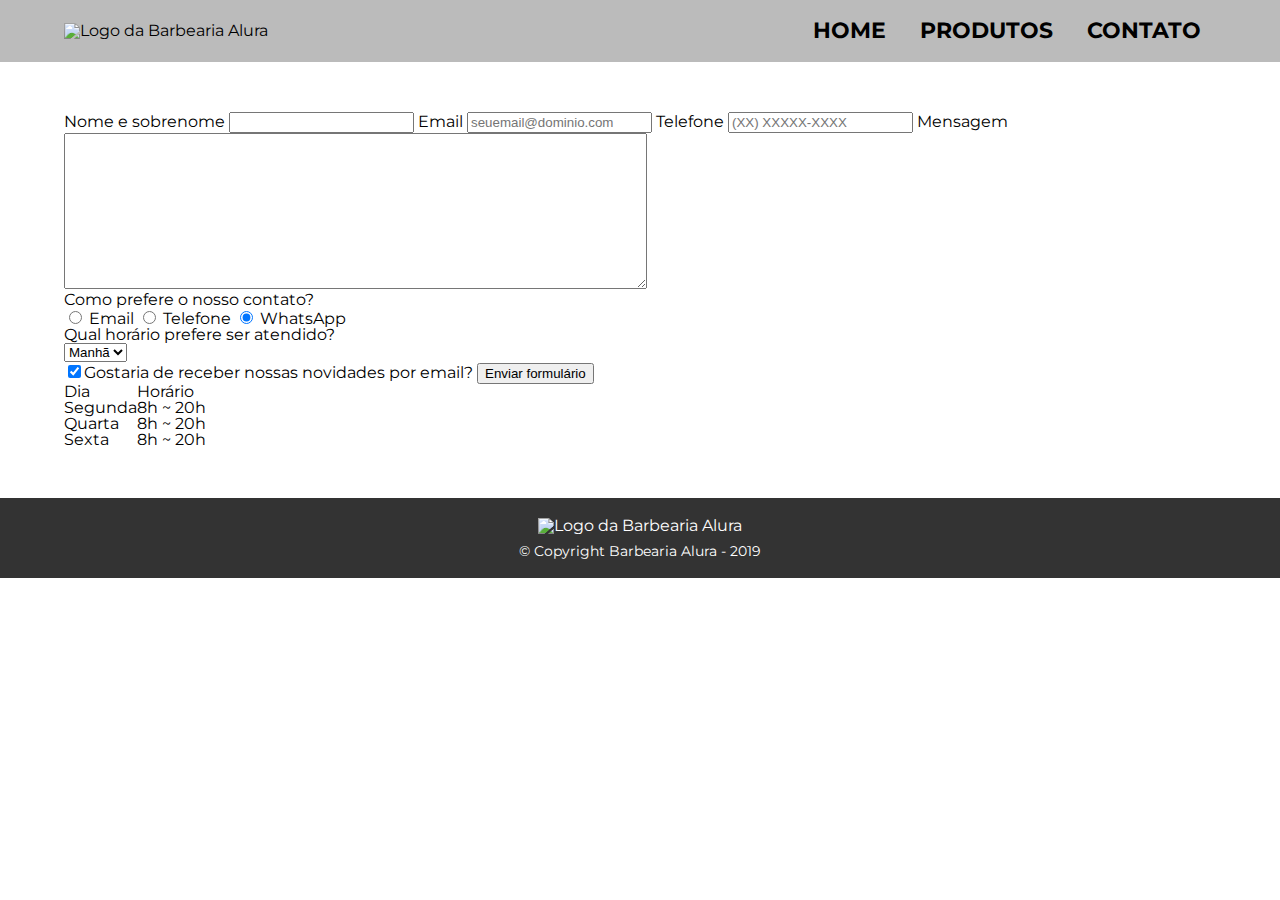
==== Toca do musico/Toca-do-musico-main/Toca-do-musico/Barbearia final_Nycolas e Gabriel Rossa/contato.html @ da58e8ff "Add files via upload" ====
<!DOCTYPE html>
<html>
	<head>
		<meta charset="UTF-8">
		<title>Contato - Barbearia Alura</title>
		<meta name="viewport" content="width=device-width">
		<link rel="stylesheet" href="reset.css">
		<link rel="stylesheet" href="style.css">
		<link href="https://fonts.googleapis.com/css?family=Montserrat&display=swap" rel="stylesheet">
	</head>
	<body>
		<header>
			<div class="caixa">
				<h1><img src="logo.png" alt="Logo da Barbearia Alura"></h1>

				<nav>
					<ul>
						<li><a href="index.html">Home</a></li>
						<li><a href="produtos.html">Produtos</a></li>
						<li><a href="contato.html">Contato</a></li>
					</ul>
				</nav>
			</div>
		</header>

		<main>
			<form>
				<label for="nomesobrenome">Nome e sobrenome</label>
				<input type="text" id="nomesobrenome" class="input-padrao" required>

				<label for="email">Email</label>
				<input type="email" id="email" class="input-padrao" required placeholder="seuemail@dominio.com">

				<label for="telefone">Telefone</label>
				<input type="tel" id="telefone" class="input-padrao" required placeholder="(XX) XXXXX-XXXX">

				<label for="mensagem">Mensagem</label>
				<textarea cols="70" rows="10" id="mensagem" class="input-padrao" required></textarea>

				<fieldset>
					<legend>Como prefere o nosso contato?</legend>
					<label for="radio-email"><input type="radio" name="contato" value="email" id="radio-email"> Email</label>
					
					<label for="radio-telefone"><input type="radio" name="contato" value="telefone" id="radio-telefone"> Telefone</label>
					
					<label for="radio-whatsapp"><input type="radio" name="contato" value="whatsapp" id="radio-whatsapp" checked> WhatsApp</label>
				</fieldset>

				<fieldset>
					<legend>Qual horário prefere ser atendido?</legend>
					<select>
						<option>Manhã</option>
						<option>Tarde</option>
						<option>Noite</option>
					</select>
				</fieldset>

				<label class="checkbox"><input type="checkbox" checked>Gostaria de receber nossas novidades por email?</label>

				<input type="submit" value="Enviar formulário" class="enviar">
			</form>

			<table>
				<tr>
					<td>Dia</td>
					<td>Horário</td>
				</tr>
				<tr>
					<td>Segunda</td>
					<td>8h ~ 20h</td>
				</tr>
				<tr>
					<td>Quarta</td>
					<td>8h ~ 20h</td>
				</tr>
				<tr>
					<td>Sexta</td>
					<td>8h ~ 20h</td>
				</tr>
			</table>
		</main>

		<footer>
			<img src="logo-branco.png" alt="Logo da Barbearia Alura">
			<p class="copyright">&copy; Copyright Barbearia Alura - 2019</p>
		</footer>
	</body>
</html>
---- Toca do musico/Toca-do-musico-main/Toca-do-musico/Barbearia final_Nycolas e Gabriel Rossa/style.css ----
body {
    font-family: 'Montserrat', sans-serif;
    margin: 0;
    padding: 0;
}

header {
    background: #BBBBBB;
    padding: 20px 0;
}

.caixa {
    width: 90%;
    margin: 0 auto;
    display: flex;
    justify-content: space-between;
    align-items: center;
}

nav ul {
    list-style-type: none;
    margin: 0;
    padding: 0;
}

nav li {
    display: inline;
    margin: 0 15px;
}

nav a {
    text-transform: uppercase;
    color: #000000;
    font-weight: bold;
    font-size: 22px;
    text-decoration: none;
}

nav a:hover {
    color: #C78C19;
    text-decoration: underline;
}

main {
    width: 90%;
    margin: 0 auto;
    padding: 50px 0;
}

.produtos {
    list-style: none;
    padding: 0;
    display: flex;
    flex-wrap: wrap;
    justify-content: space-around;
}

.produtos li {
    text-align: center;
    width: 250px;
    margin: 20px;
    padding: 20px;
    border: 2px solid #000000;
    border-radius: 10px;
}

.produtos h2 {
    font-size: 24px;
    font-weight: bold;
}

.produtos img {
    width: 100%;
    height: auto;
    border-radius: 8px;
    margin-bottom: 10px;
}

.produto-descricao {
    font-size: 18px;
    margin-bottom: 10px;
}

.produto-preco {
    font-size: 22px;
    font-weight: bold;
}

footer {
    background-color: #333333;
    color: #FFFFFF;
    text-align: center;
    padding: 20px 0;
}

footer img {
    max-width: 100%;
}

.copyright {
    font-size: 14px;
    margin-top: 10px;
}
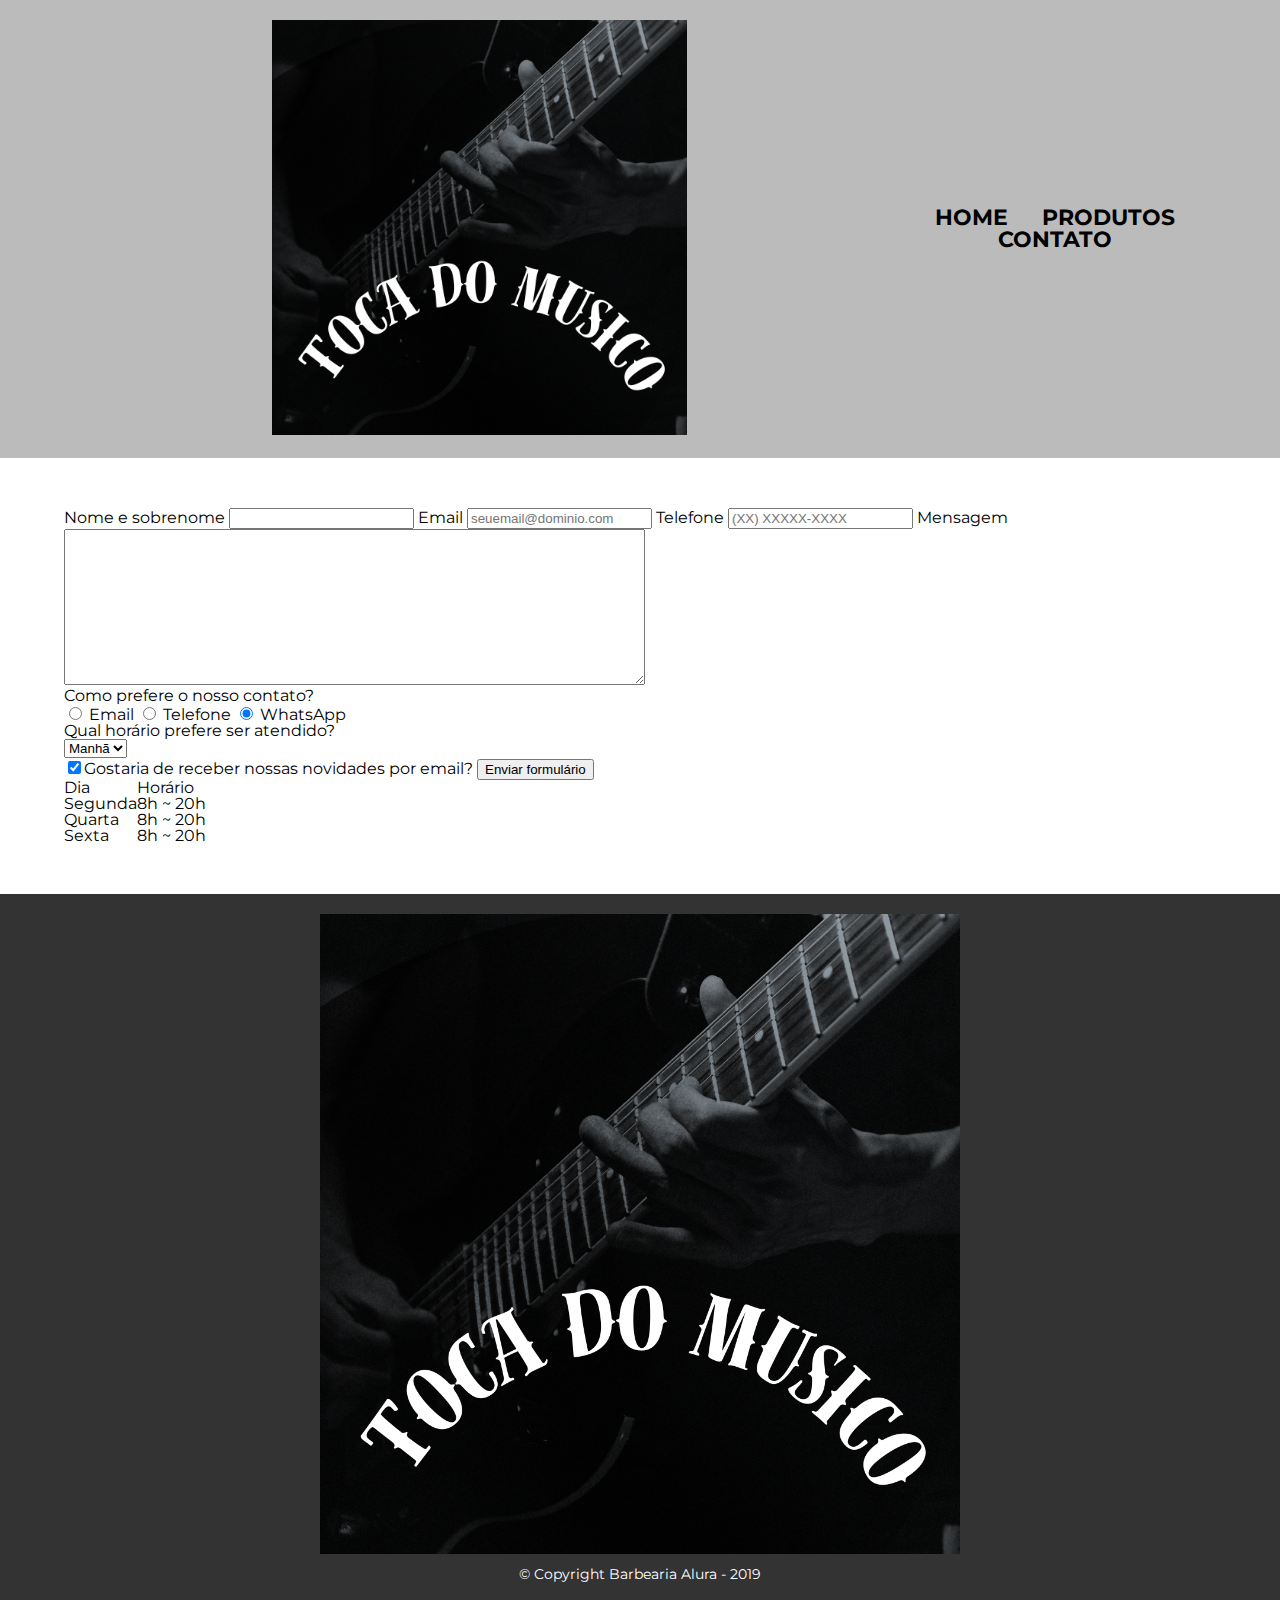
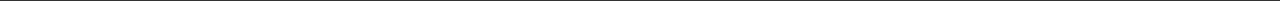
==== commit 9e5a94a8: "Add files via upload" ====
--- a/Toca do musico/Toca-do-musico-main/Toca-do-musico/Barbearia final_Nycolas e Gabriel Rossa/contato.html
+++ b/Toca do musico/Toca-do-musico-main/Toca-do-musico/Barbearia final_Nycolas e Gabriel Rossa/contato.html
@@ -11,7 +11,7 @@
 	<body>
 		<header>
 			<div class="caixa">
-				<h1><img src="logo.png" alt="Logo da Barbearia Alura"></h1>
+				<h1><img src="Toca do Musico.png" alt="" width="250px"></h1>
 
 				<nav>
 					<ul>
@@ -81,7 +81,7 @@
 		</main>
 
 		<footer>
-			<img src="logo-branco.png" alt="Logo da Barbearia Alura">
+			<img src="Toca do Musico.png" alt="Logo da Barbearia Alura" width="250px">
 			<p class="copyright">&copy; Copyright Barbearia Alura - 2019</p>
 		</footer>
 	</body>
--- a/Toca do musico/Toca-do-musico-main/Toca-do-musico/Barbearia final_Nycolas e Gabriel Rossa/style.css
+++ b/Toca do musico/Toca-do-musico-main/Toca-do-musico/Barbearia final_Nycolas e Gabriel Rossa/style.css
@@ -11,10 +11,16 @@
 
 .caixa {
     width: 90%;
-    margin: 0 auto;
+    margin:0 auto;
     display: flex;
     justify-content: space-between;
     align-items: center;
+    text-align: center;
+    justify-content: center;
+    
+}
+img{
+    width: 50%;
 }
 
 nav ul {
